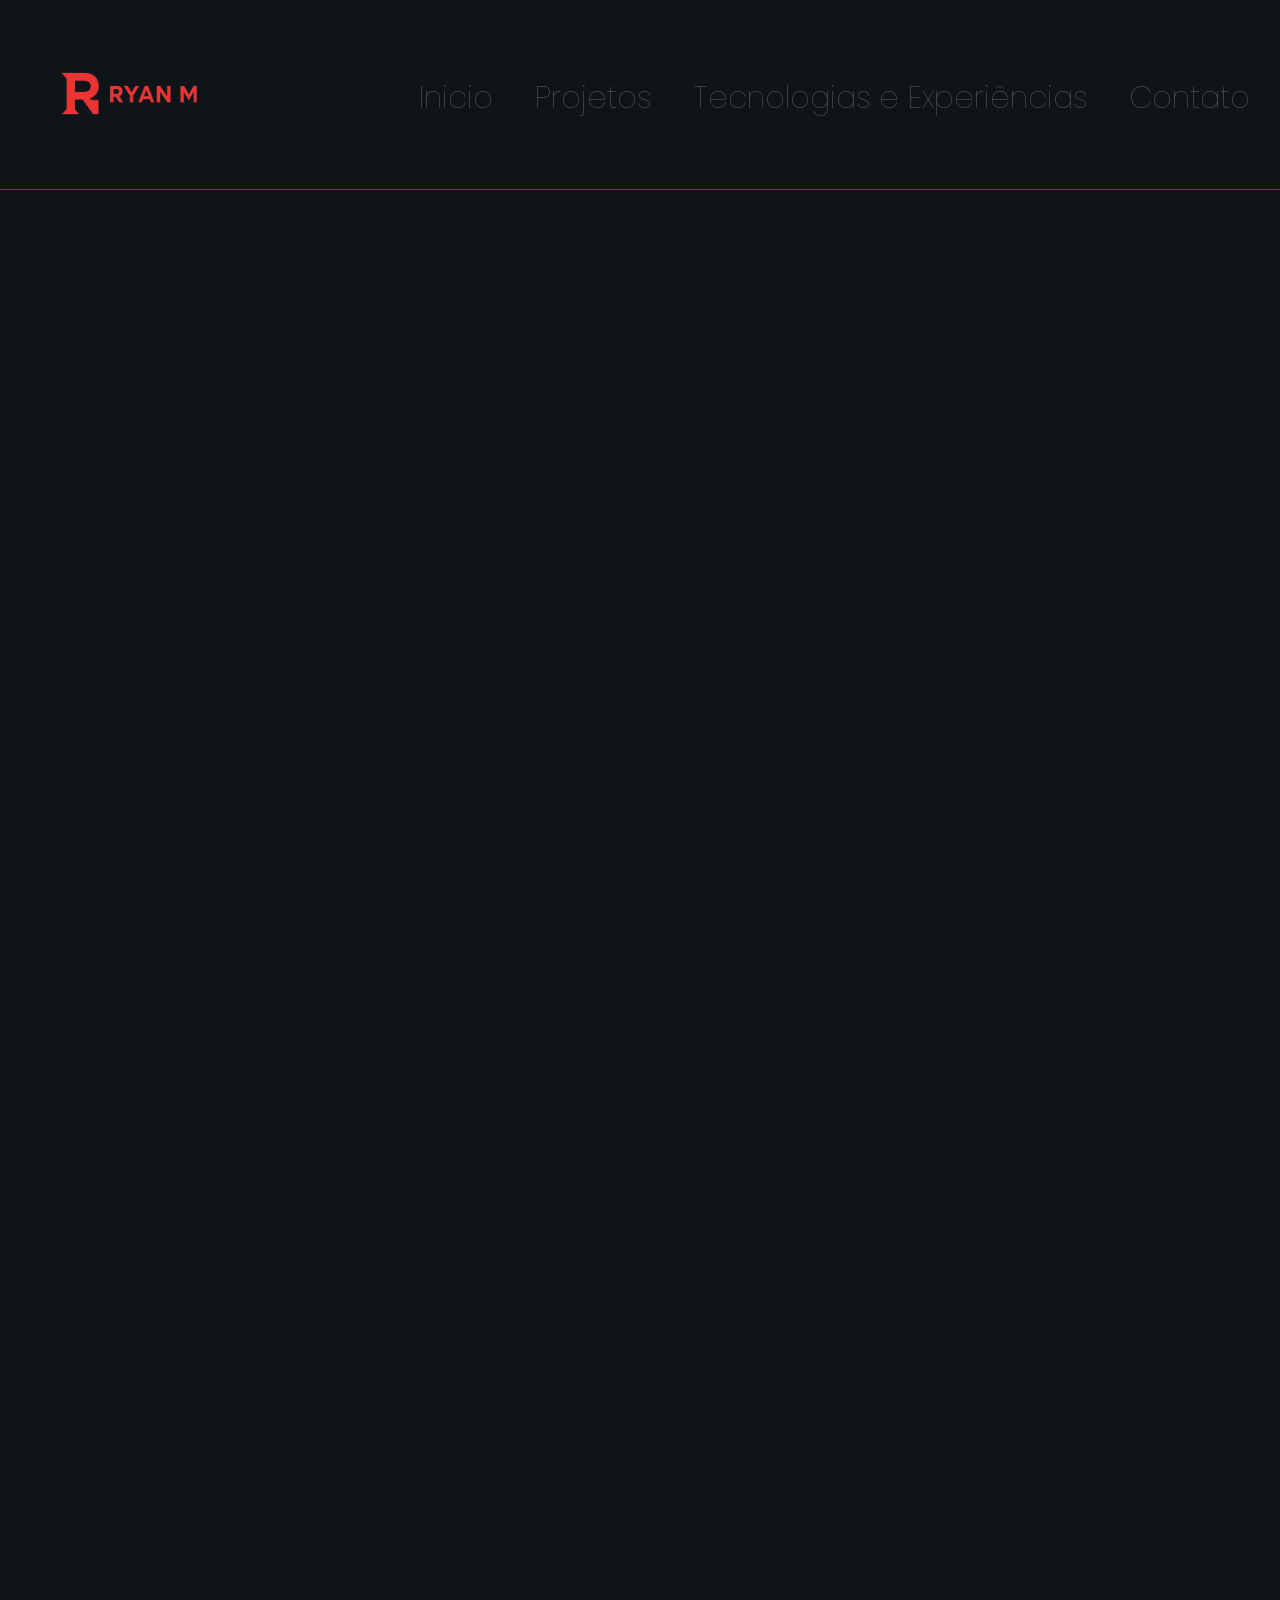
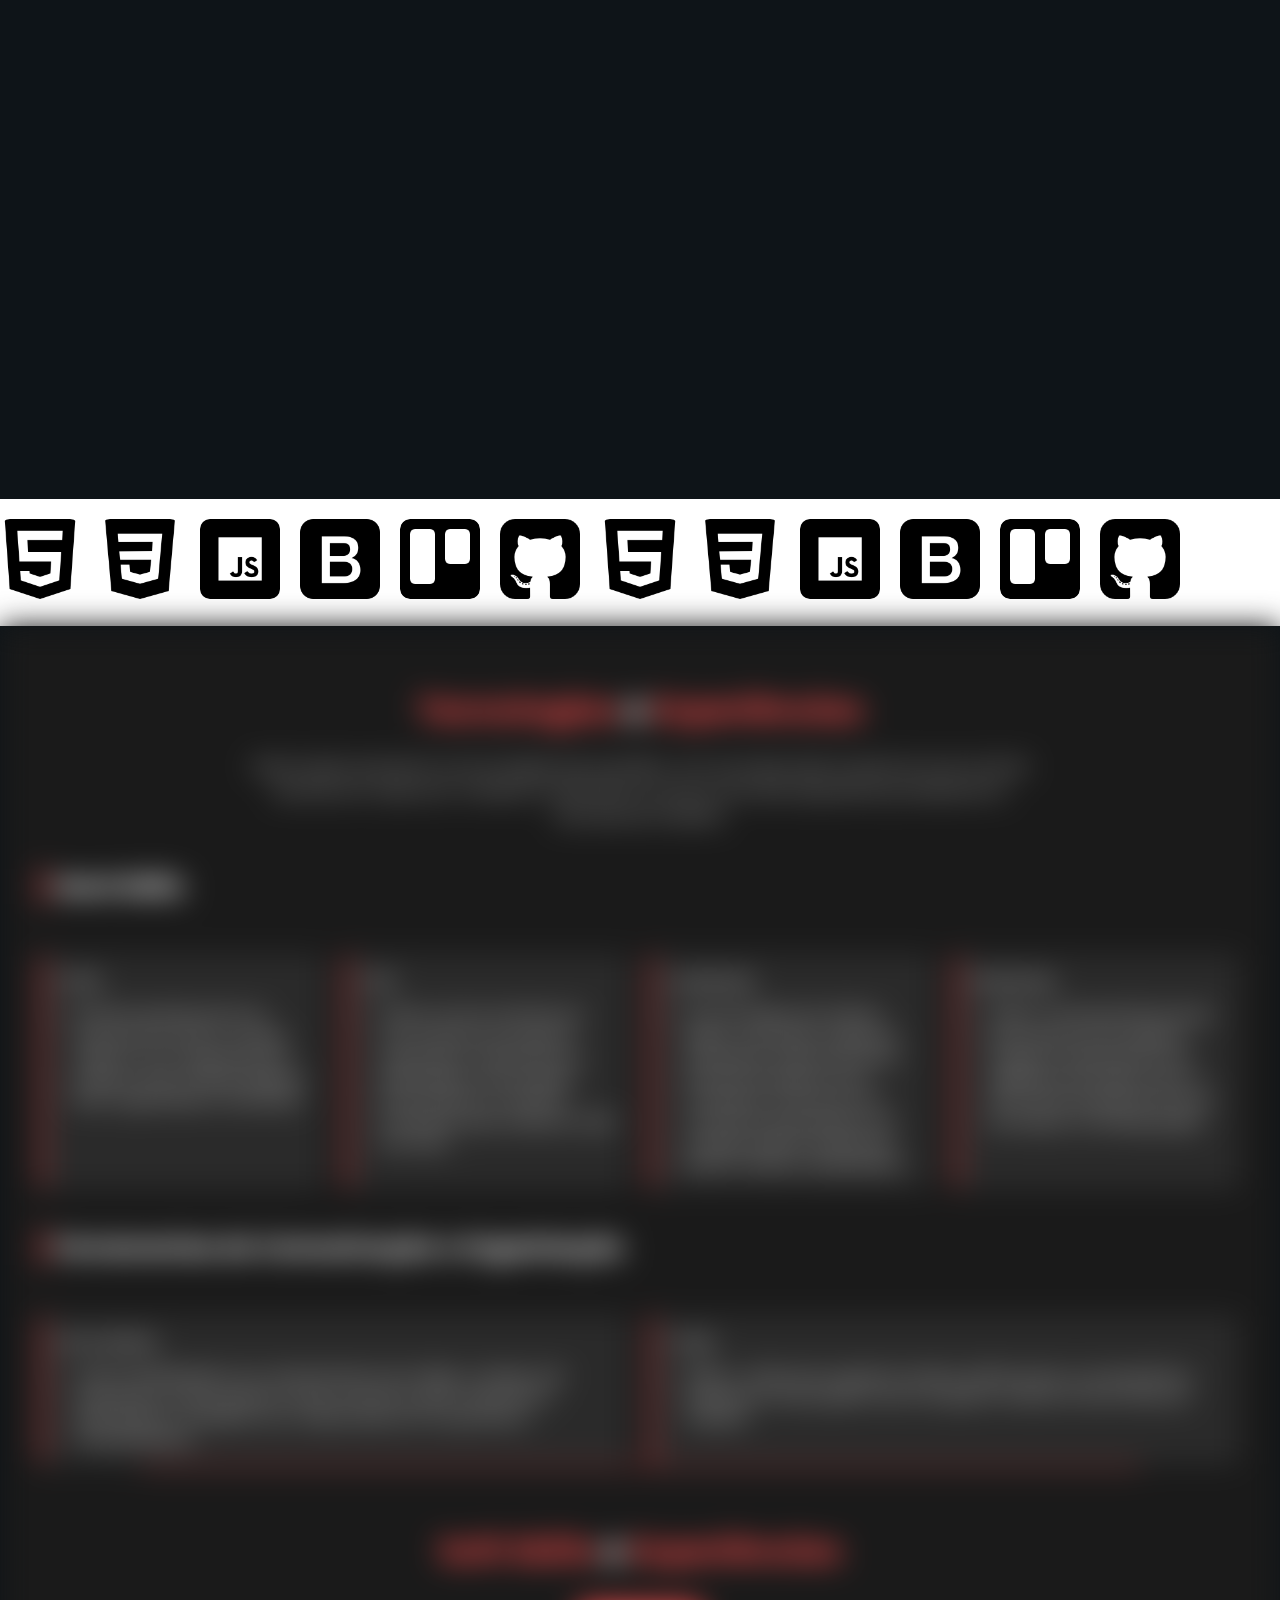
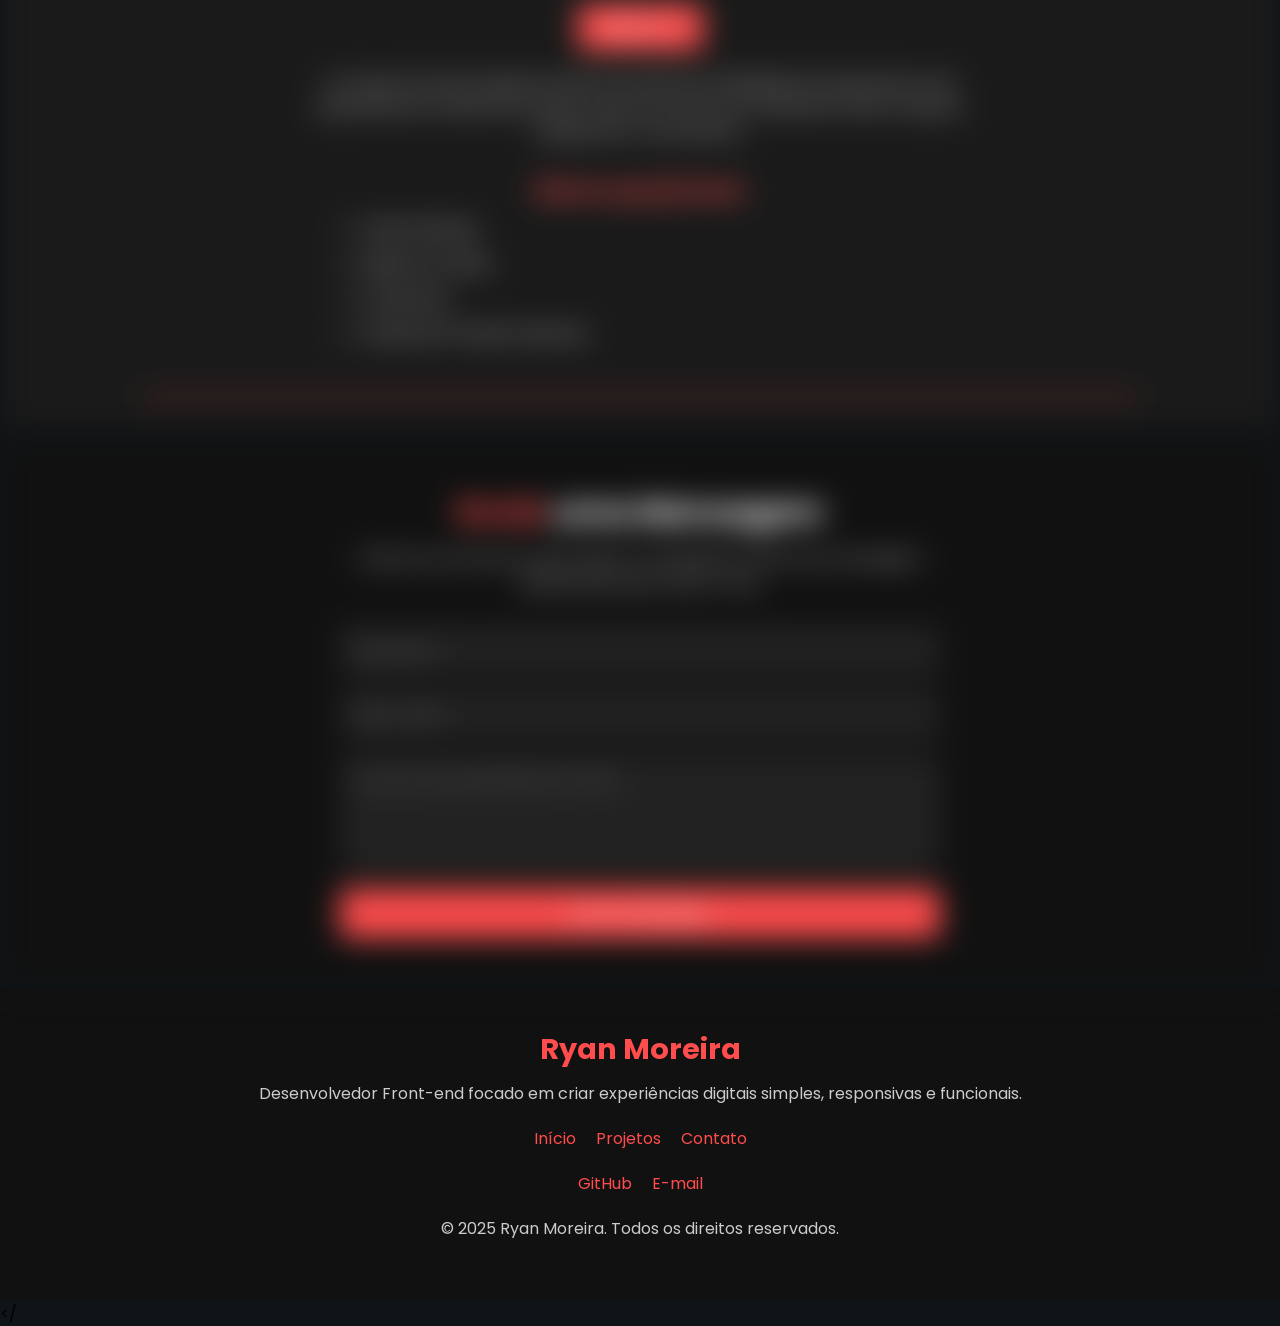
==== index.html @ b537fe2f "Portifolio-ofc" ====
<!DOCTYPE html>
<html lang="pt-br">

<head>
    <meta charset="UTF-8">
    <meta name="viewport" content="width=device-width, initial-scale=1.0">
    <link rel="shortcut icon" href="img/icone.png" type="image/x-icon">
    <title> Ryan Moreira || Meu Portifolio</title>
    <link rel="stylesheet" href="style.css">
    <link href="https://fonts.googleapis.com/css2?family=Poppins:wght@400;500;700&display=swap" rel="stylesheet">


    <script src="js/app.js" defer></script>



</head>

<body>
    <header class="header">
        <nav class="nav">
            <a href="/">
                <img src="img/logo_vermelho_dark_theme-removebg-preview.png" alt="Logo-Ryan Moreira" class="logo">
            </a>

            <button class="hamburguer"></button>


            <ul class="nav-list">
                <li>
                    <a href="#">Inicio</a>
                </li>

                <li>
                    <a href="#projetos">Projetos</a>
                </li>

                <li>
                    <a href="#tec-exp">Tecnologias e Experiências</a>
                </li>


                <li>
                    <a href="https://api.whatsapp.com/send/?phone=5511951311918&text&type=phone_number&app_absent=0&wame_ctl=1"
                        target="_blank">Contato</a>
                </li>

            </ul>
        </nav>

    </header>

    <main>
        <section class="hidden">
            <div class="conteudo-main">

                <div id="foto-minha">
                    <a href="https://github.com/ryanmoreira8">
                        <img src="img/Eu.png" alt="Uma Imagem de Ryan Moreira">
                       
                    </a>
                   
                </div>

                <div class="texto-main">
                    <h1>
                        <span>Transformando</span> ideias <br> em <span>interface</span> incríveis
                    </h1>
                    <p>
                        Olá! Sou um desenvolvedor front-end apaixonado por criar experiências digitais modernas,
                        responsivas
                        e
                        funcionais. Com atenção aos detalhes, desempenho e usabilidade, transformo conceitos em
                        interfaces
                        elegantes, utilizando tecnologias como HTML, CSS e JavaScript. Meu foco é entregar soluções
                        visuais
                        impactantes, que conectam usuários e marcas de forma intuitiva e eficiente.
                        Explore meus projetos e veja como posso dar vida às suas ideias através de um código limpo,
                        acessível e
                        com design refinado.
                    </p>
                </div>
                <!-- texto-main -->

            </div>
            <!-- conteudo-main -->
        </section>

        <section class="section-projetos hidden">





            <div class="Projetos" id="projetos">
                <h2> Projetos</h2>
                
                <div class="lad-page">
                    <div class="page-card">
                        <h3>Paginas para Visitas e E-comerce</h3>
                        <p>
                            Lorem ipsum dolor, sit amet consectetur adipisicing elit. Repellat, nam! Officia fugit
                            molestias fugiat aliquam veniam maiores beatae quis ipsum assumenda possimus quos molestiae
                            esse ducimus, voluptatum quaerat! Hic, delectus?
                        </p>
                    </div>
                    
                    <div class="projetos-page">

                        <img src="img/Em breve.png" alt="">
                        <img src="img/Em breve.png" alt="">
                        <img src="img/Em breve.png" alt="">
                    </div>
                </div>

                <div class="lad-page">
                    <div class="page-card">
                        <h3>Calculadoras</h3>
                        <p>
                            Lorem ipsum dolor, sit amet consectetur adipisicing elit. Repellat, nam! Officia fugit
                            molestias fugiat aliquam veniam maiores beatae quis ipsum assumenda possimus quos molestiae
                            esse ducimus, voluptatum quaerat! Hic, delectus?
                        </p>
                    </div>

                    <div class="projetos-page">

                        <img src="img/media-calc.PNG" alt="">
                        <img src="img/calc-gasolina.png" alt="">
                        <img src="img/calculadora.PNG" alt="">

                    </div>
                </div>
            </div>
        </section>

                <!-- Slider inifito -->
                <div class="slider">
                    <div class="slider-track">
                <div class="slide"><img src="img/html.png" alt="Slide 1"></div>
                <div class="slide"><img src="img/css.png" alt="Slide 2"></div>
                <div class="slide"><img src="img/js.png" alt="Slide 3"></div>
                
                <div class="slide"><img src="img/bootstrap.png" alt="Slide 1 clone"></div>
                <div class="slide"><img src="img/Trello.png" alt="Slide 2 clone"></div>
                <div class="slide"><img src="img/25657.png" alt="Slide 3 clone"></div>
                <!-- Clones para looping -->

                <div class="slide"><img src="img/html.png" alt="Slide 1"></div>
                <div class="slide"><img src="img/css.png" alt="Slide 2"></div>
                <div class="slide"><img src="img/js.png" alt="Slide 3"></div>

                <div class="slide"><img src="img/bootstrap.png" alt="Slide 1 clone"></div>
                <div class="slide"><img src="img/Trello.png" alt="Slide 2 clone"></div>
                <div class="slide"><img src="img/25657.png" alt="Slide 3 clone"></div>
            </div>
        </div>
        
        <!-- Slider inifito Fim-->

        <section class="tec-experiencia hidden" id="tec-exp">
            <h2><span>Tecnologias</span> e <span>Experiências</span></h2>
            <p>
                Nesta seção apresento as tecnologias que sei utilizar, com uma descrição honesta do meu nível de domínio
                em cada uma. Também compartilho um pouco da minha experiência profissional no mercado de trabalho.
            </p>

            <div class="tecnologias">
                <h3>Hard Skills</h3>

                <ul class="ul-tec">
                    <li class="ul-filha">HTML
                        <ul>
                            <li>Entendo grande parte da estrutura do HTML e consigo utilizá-lo com segurança em projetos
                                reais, criando páginas bem organizadas e funcionais.</li>
                        </ul>
                    </li>

                    <li class="ul-filha">CSS
                        <ul>
                            <li>Tenho um bom domínio de CSS, inclusive em projetos responsivos. Ainda não sou
                                especialista, mas já aplico boas práticas e continuo estudando para melhorar cada vez
                                mais.</li>
                        </ul>
                    </li>

                    <li class="ul-filha">JavaScript
                        <ul>
                            <li>Sei criar lógicas de cálculo, sliders, carrosséis e algumas animações. Ainda não tenho
                                domínio de lógicas mais complexas, mas estou em constante aprendizado e já consigo
                                resolver tarefas de baixa a média complexidade.</li>
                        </ul>
                    </li>

                    <li class="ul-filha">Bootstrap
                        <ul>
                            <li>Utilizo o framework Bootstrap para desenvolver páginas simples e responsivas com
                                agilidade. Ele facilita muito o dia a dia, principalmente para protótipos ou landing
                                pages.</li>
                        </ul>
                    </li>
                </ul>
                <h3>Ferramentas de Comunicação e Organização</h3>
                <ul class="comunicacoes">
                    <li class="ul-filha">Git & GitHub
                        <ul>
                            <li>Tenho familiaridade com versionamento de código. Consigo criar repositórios, clonar
                                projetos, fazer commits e push. Ainda estou aprendendo a trabalhar com colaboradores em
                                repositórios compartilhados.</li>
                        </ul>
                    </li>

                    <li class="ul-filha">Trello
                        <ul>
                            <li>Utilizo o Trello para organizar tarefas, definir prazos e acompanhar o andamento dos
                                projetos. Isso me ajuda a manter um bom fluxo de trabalho.</li>
                        </ul>
                    </li>
                </ul>
            </div>



            <div class="experiencia">
                <h2><span>Soft Skills</span> e <span>Experiências</span></h2>

                <a href="2025.01_CV_Ryan_Moreira de Araujo da Silva.doc 1.pdf" target="_blank">
                    <button>Baixar CV</button>
                </a>

                <p>
                    Ao longo da minha trajetória, desenvolvi diversas habilidades interpessoais e tive experiências em
                    diferentes áreas, o que me tornou um profissional mais completo, adaptável e comunicativo.
                </p>

                <h3>Ramos que já atuei:</h3>
                <ul>
                    <li>Telemarketing</li>
                    <li>Edição de Vídeos</li>
                    <li>Carpintaria</li>
                    <li>Vendas de Produtos Naturais</li>
                </ul>
            </div>

        </section>

        <section class="contato hidden">
            <h2><span>Envie</span> uma Mensagem</h2>
            <p>Gostou do meu site ou quer deixar um feedback? Envie uma mensagem diretamente para meu e-mail.</p>

            <form action="https://formsubmit.co/r44764763@gmail.com" method="POST" class="formulario">
                <input type="text" name="name" placeholder="Seu nome" required>
                <input type="email" name="email" placeholder="Seu e-mail" required>
                <textarea name="message" placeholder="Como foi sua experiência no site?" required></textarea>

                <!-- Proteção antispam -->
                <input type="hidden" name="_captcha" value="false">
                <input type="hidden" name="_subject" value="Nova mensagem do site portfólio!">
                <input type="hidden" name="_next" value="http://127.0.0.1:5500/obrigado.html">

                <button type="submit">Enviar Mensagem</button>
            </form>
        </section>







    </main>

    <footer>
        <footer class="rodape">
  <div class="footer-container">
    <h3>Ryan Moreira</h3>
    <p>Desenvolvedor Front-end focado em criar experiências digitais simples, responsivas e funcionais.</p>

    <div class="footer-links">
      <a href="#">Início</a>
      <a href="#projetos">Projetos</a>
      <a href="#contato">Contato</a>
    </div>

    <div class="footer-social">
      <a href="https://github.com/ryanmoreira8" target="_blank">GitHub</a>
    
      <a href="mailto:r44764763@gmail.com">E-mail</a>
    </div>

    <p class="footer-copy">&copy; 2025 Ryan Moreira. Todos os direitos reservados.</p>
  </div>
</footer>

    </footer>

</
---- style.css ----
* {
    margin: 0;
    padding: 0;
    box-sizing: border-box;
    font-family: 'Poppins', sans-serif;

}

:root {
    
    
--linear-gradient: linear-gradient(190deg, #F72121, #DD0808, #AC0606, #7B0404);
  --color1: #7B0404; /* Verde escuro */
  --color2: #AC0606; /* Verde água */
  --color3: #DD0808; /* Verde claro */
  --color4: #ffe8b3; /* Amarelo claro */
  --color5: #f72121a8; /* Vermelho forte */
}


#logo {
    width: 150px;
}

body {
    background-color: #0E1418;
    height: 100vh;

}

.interface {
    max-width: 1200px;
    margin: 0 auto;
}

/*Estilo cabeçalho */
/* header {
    padding: 40px 4%;
    
}

header>.interface {
    display: flex;
    align-items: center;
    justify-content: space-between;
    flex-wrap: nowrap;
}

header a {
    color: #5c5c5c;
    text-decoration: none;
    display: inline-block;
    transition: .2s;
}

header a:hover {
    color: #fff;
    transform: scale(1.05);

}

header nav ul {
    list-style-type: none;
}

header nav ul li {
    display: inline-block;
    padding: 0 40px;
    }

header .btn-contato button {

    padding: 10px 40px;
    font-size: 18px;
    font-weight: 600;
    color: #0E1418;
    border: 0;
    border-radius: 30px;
    background-color: #EC3433;
    cursor: pointer;
}

header .btn-contato button:hover {
    box-shadow: 0px 0px 8px #FF1E56;
} */

.header{
    background: transparent;
    padding-inline: 10px;
    padding-bottom: 60px;
    /* background: center/ cover no-repeat url(ori-header-background.png); */
    border-bottom: 1px solid red ;
 
  
    width: 100%;
    height: 190px;
    margin-bottom: 50px;
   
    z-index: 100;
}

.nav{
    
    max-width: 100%;
    height: auto;
    margin-inline: 20px;
    
    display: flex;
    justify-content: space-between;
    align-items: center;
}

.logo{
    width: 190px;
   align-items: center;
  
    
}

.nav-list{
    display: flex;
    list-style: none;
    align-items: center;
    gap: 42px;
    
   
}

.nav-list a{
    display: flex;

    text-decoration: none;
    
    font-size: 30px;
  color: #5c5c5c;
    padding-block: 5px;
    text-align: center;
   
    transition: 0.5s ease-out;
      font-weight: 100;
}

.nav-list a:hover{

      color: #fff;
    transform: scale(1.05);
    border-bottom: #ccc 3px solid;
    font-size: 28px;
    transition: 0.5s ease-out;
}



.hamburguer{
    display: none;
    border: none;
    background: none;
    border-top: 5px solid #fff;
    cursor: pointer;
    margin-bottom: 20px;
}

.hamburguer::before,
.hamburguer::after{
    content: " ";
    display: block;
    width: 30px;
    height: 3px;
    background-color: #fff;
    margin-top: 6px;
    position: relative;
    transition: 0.3s;
}



@media (max-width: 850px) {
    .hamburguer{
        display: block;
        z-index: 2;
    }

    .nav-list{
        position: fixed;
        top: 0;
        left: 0;
        width: 100vw;
        height: 100vh;
         background: rgba(128, 128, 128, 0.909);
        padding-block:70px;
        margin: 0 auto;
        clip-path: circle(100px at 90% -100%);
        transition: 1s ease-out;

        z-index: 1;
        flex-direction: column;
        justify-content: start;
    
        align-items: center;
        
        pointer-events: none;
    }

    .nav-list a{
        color:#7B0404;
        border-bottom: 2px solid #DD0808;
        font-size: 28px;
        
        
        
    }
    
    .nav-list a:hover{
        color: #F72121;
        font-size: 32px;
        
        border-bottom: 2px solid #f8dcdc;
        
         padding: 15px;
         transition: 0.5s ease-out;
    }

    .nav-list li:nth-child(1){
transition: 0.5s 0.2;
    }

    .nav-list li:nth-child(2){
transition: 0.5s 0.4;
    }

    .nav-list li:nth-child(3){
transition: 0.5s 0.6;
    }

    .nav-list li:nth-child(4){
transition: 0.5s 0.8;        
    }

    .nav.active .nav-list{
        clip-path: circle(1500px at 90% -15%);
        pointer-events: all;
    }

    .nav.active .nav-list a{
      opacity: 1;
    }

    .nav.active .hamburguer {
        position: fixed;
        top: 26px;
        right: 16px;
        border-top-color: transparent;

    }

    .nav.active .hamburguer::before{
        transform: rotate(135deg);
        
    }
    .nav.active .hamburguer::after{
        transform: rotate(-135deg);
        top: -7px; 
          
    }

}

.conteudo-main {
    display: flex;
    flex-direction: row;
    flex-wrap: wrap; /* Permite quebra em telas pequenas */
    justify-content: center;
    align-items: center;
    margin-top: 60px;
    width: 100%;
    border-bottom: 3px solid var(--linear-gradient);
}

span {
    color: #F72121;
}

.conteudo-main img {
    width: 100%;
    max-width: 600px;
    height: auto;
}

#foto-minha {
    width: 100%;
    max-width: 600px;
    display: flex;
    justify-content: center;
    padding: 20px;

}

.conteudo-main .texto-main {
    margin-right: 20px;
    padding-left: 25px;
    padding-bottom: 30px;
    color: antiquewhite;
    text-align: center;
    max-width: 600px;
}

.texto-main > h1 {
    font-weight: 600;
    font-size: 50px;
}

/* RESPONSIVIDADE */
@media (max-width: 768px) {
    .conteudo-main {
        flex-direction: column;
        padding: 20px;

    }

    .texto-main > h1 {
        font-size: 32px;

    }

    .conteudo-main .texto-main {
        margin: 0;
        padding: 15px;
    }

    #foto-minha img {
        width: 90%;
        max-width: 450px;
        margin-left: 20px;
    }

}

@media (max-width: 1120px){
    .projetos-page {
        flex-wrap: wrap;
    }
    


}

.section-projetos{
    margin-block: 50px;
    background-color: #5c5c5c;
}
.section-projetos{
   h2{
    display: inline-block;
    color: #AC0606;
     background-color: #f9f9f9;
    font-size: 2.8rem;
    margin-bottom: 0px;
    margin-left: 0px;
    height: 100%;
    padding: 20px;
    border-top-right-radius: 12px;
    border-top-left-radius: 12px;
    border: none;
   }
}



.Projetos {
  padding: 40px 20px;
  max-width: 1200px;
  margin: auto;
  
}


.Projetos h3 {
  font-size: 1.8rem;
  margin-bottom: 10px;

  color: #DD0808;
}

.lad-page {
  background-color: #f9f9f9;
  padding: 65px;
  border-top-right-radius: 12px;
  border-bottom-right-radius: 12px;
  border-bottom-left-radius: 12px;
  box-shadow: 0 4px 10px rgba(0, 0, 0, 0.1);
  margin-bottom: 40px;
}

.page-card {
  margin-bottom: 20px;
}

.page-card p {
  color: #444;
  line-height: 1.6;
}

.projetos-page {
  display: flex;
  gap: 40px;

  justify-content: center;
}

.projetos-page img
 {
  width: 320px;
  max-width: 100%;
  height: auto;
  border-radius: 10px;
  border: 2px solid #7B0404;
  box-shadow: 0 2px 8px rgba(0, 0, 0, 0.2);
  transition: transform 0.3s ease;
}

.projetos-page img:hover,
.calculadoras img:hover {
  transform: scale(1.05);
}

.calculadoras {
  display: flex;
  gap: 20px;
  flex-wrap: wrap;
  justify-content: center;
  background-color: #f9f9f9;
  padding: 25px;
  border-radius: 12px;
  box-shadow: 0 4px 10px rgba(0, 0, 0, 0.1);
  margin-bottom: 40px;
  gap: 50px;
}

.hidden{
    opacity:0;
    filter:blur(15px);
    transition: all 1.5s;
    transform: translateX(-100%);
 
}
.show{
    opacity:1;
   
filter:blur(0);
transition: all 1.5s;
    transform: translateX(0);

}



.slider {
  width: 100%;
  overflow: hidden;
  padding: 20px 0;
  background-color: #fff;
}

.slider-track {
  display: flex;
  width: calc(100% * 12); /* 3 reais + 3 clones */
  animation: scroll 8s linear infinite;
}

.slide {
  width: 80px;
  flex-shrink: 0;
  margin-right: 20px;
}

.slide img {
  width: 100%;
  border-radius: 10px;
}

/* Animação infinita suave */
@keyframes scroll {
  0%   { transform: translateX(+13%); }
  100% { transform: translateX(-14%); }
}

/* Responsividade */
@media (max-width: 768px) {
  .slider-track {
    animation: scroll 5s linear infinite;
  }

  .slide {
    width: 40px;
  }

  @keyframes scroll {
  0%   { transform: translateX(+16%); }
  100% { transform: translateX(-15%); }
}

}

.tec-experiencia{
    color: #f9f9f9;
    
    h2{
       text-align: start;
       margin: 20px;
    }
    
    p{

    margin: 20px;
        
       text-align: start;
       

   }
}

.tec-experiencia {
  padding: 40px 40px;
  background-color: #1a1a1a;
  color: #fff;
  font-family: 'Segoe UI', sans-serif;
  max-width: 100%;
  margin: 0;
}

.tec-experiencia h2 {
  font-size: 2rem;
  margin-bottom: 10px;
  text-align: center;
}

.tec-experiencia h2 span {
  color: #ff4c4c; /* vermelho personalizado */
}

.tec-experiencia p {
  font-size: 1rem;
  text-align: center;
  margin-bottom: 40px;
  color: #ccc;
  max-width: 800px;
  margin-left: auto;
  margin-right: auto;
}

.tecnologias {
  display: flex;
  flex-direction: column;
  gap: 40px;
}

.tecnologias h3 {
  font-size: 1.5rem;
  border-left: 5px solid #ff4c4c;
  padding-left: 10px;
  margin-bottom: 10px;
}

.ul-tec, .comunicacoes {
  list-style: none;
  padding-left: 0;
  display: grid;
  grid-template-columns: repeat(auto-fit, minmax(250px, 1fr));
  gap: 20px;
}

.ul-filha {
  background-color: #2a2a2a;
  border-radius: 8px;
  padding: 15px;
  transition: transform 0.3s ease;
  border-left: 4px solid #ff4c4c;
}

.ul-filha:hover {
  transform: scale(1.02);
  background-color: #333;
}

.ul-filha > ul {
  margin-top: 10px;
  padding-left: 15px;
}

.ul-filha > ul li {
  font-size: 0.95rem;
  color: #ddd;
  line-height: 1.4;
}

/* Responsivo */
@media (max-width: 768px) {
  .tec-experiencia {
    padding: 30px 15px;
  }

  .tec-experiencia h2 {
    font-size: 1.6rem;
  }

  .tecnologias h3 {
    font-size: 1.3rem;
  }
}

.experiencia {
  background-color: #1a1a1a;
  color: #fff;
  padding: 40px 20px;
  font-family: 'Segoe UI', sans-serif;
  border-top: 2px solid #ff4c4c;
  border-bottom: 2px solid #ff4c4c;
  max-width: 1000px;
  margin: auto;
  text-align: center;
}

.experiencia h2 {
  font-size: 2rem;
  margin-bottom: 10px;
}

.experiencia h2 span {
  color: #ff4c4c;
}

.experiencia button {
  background-color: #ff4c4c;
  color: #fff;
  border: none;
  padding: 10px 25px;
  font-size: 1rem;
  border-radius: 5px;
  cursor: pointer;
  margin: 20px 0;
  transition: background 0.3s ease;
}

.experiencia button:hover {
  background-color: #cc0000;
}

.experiencia p {
  font-size: 1rem;
  color: #ccc;
  max-width: 700px;
  margin: 0 auto 20px;
}

.experiencia h3 {
  font-size: 1.3rem;
  margin-top: 30px;
  color: #ff4c4c;
}

.experiencia ul {
  list-style-type: disc;
  padding-left: 20px;
  text-align: left;
  max-width: 600px;
  margin: 10px auto;
}

.experiencia li {
  margin: 10px 0;
  font-size: 1rem;
  color: #ddd;
}

/* Responsividade */
@media (max-width: 768px) {
  .experiencia h2 {
    font-size: 1.6rem;
  }

  .experiencia p, .experiencia li {
    font-size: 0.95rem;
  }

  .experiencia button {
    padding: 8px 18px;
    font-size: 0.95rem;
  }
}


.contato {
  background-color: #111;
  color: #fff;
  padding: 50px 20px;
  text-align: center;
}

.contato h2 {
  font-size: 2rem;
  margin-bottom: 10px;
}

.contato h2 span {
  color: #ff4c4c;
}

.contato p {
  max-width: 600px;
  margin: 0 auto 30px;
  font-size: 1rem;
  color: #ccc;
}

.formulario {
  max-width: 600px;
  margin: 0 auto;
  display: flex;
  flex-direction: column;
  gap: 15px;
}

.formulario input,
.formulario textarea {
  padding: 12px 15px;
  border: none;
  border-radius: 5px;
  font-size: 1rem;
  background-color: #222;
  color: #fff;
  resize: none;
}

.formulario textarea {
  min-height: 120px;
}

.formulario button {
  padding: 12px;
  background-color: #ff4c4c;
  border: none;
  border-radius: 5px;
  font-size: 1rem;
  color: #fff;
  cursor: pointer;
  transition: background 0.3s ease;
}

.formulario button:hover {
  background-color: #cc0000;
}

/* Responsivo */
@media (max-width: 768px) {
  .contato h2 {
    font-size: 1.5rem;
  }

  .formulario input,
  .formulario textarea {
    font-size: 0.95rem;
  }

  .formulario button {
    font-size: 0.95rem;
  }
}

.rodape {
  background-color: #111;
  color: #fff;
  padding: 40px 20px;
  text-align: center;
}

.footer-container {
  max-width: 900px;
  margin: 0 auto;
}

.rodape h3 {
  font-size: 1.8rem;
  color: #ff4c4c;
  margin-bottom: 10px;
}

.rodape p {
  color: #ccc;
  font-size: 1rem;
  margin-bottom: 20px;
}

.footer-links,
.footer-social {
  display: flex;
  justify-content: center;
  gap: 20px;
  flex-wrap: wrap;
  margin-bottom: 20px;
}

.footer-links a,
.footer-social a {
  color: #ff4c4c;
  text-decoration: none;
  transition: color 0.3s ease;
}

.footer-links a:hover,
.footer-social a:hover {
  color: #fff;
  text-decoration: underline;
}

.footer-copy {
  font-size: 0.9rem;
  color: #666;
}
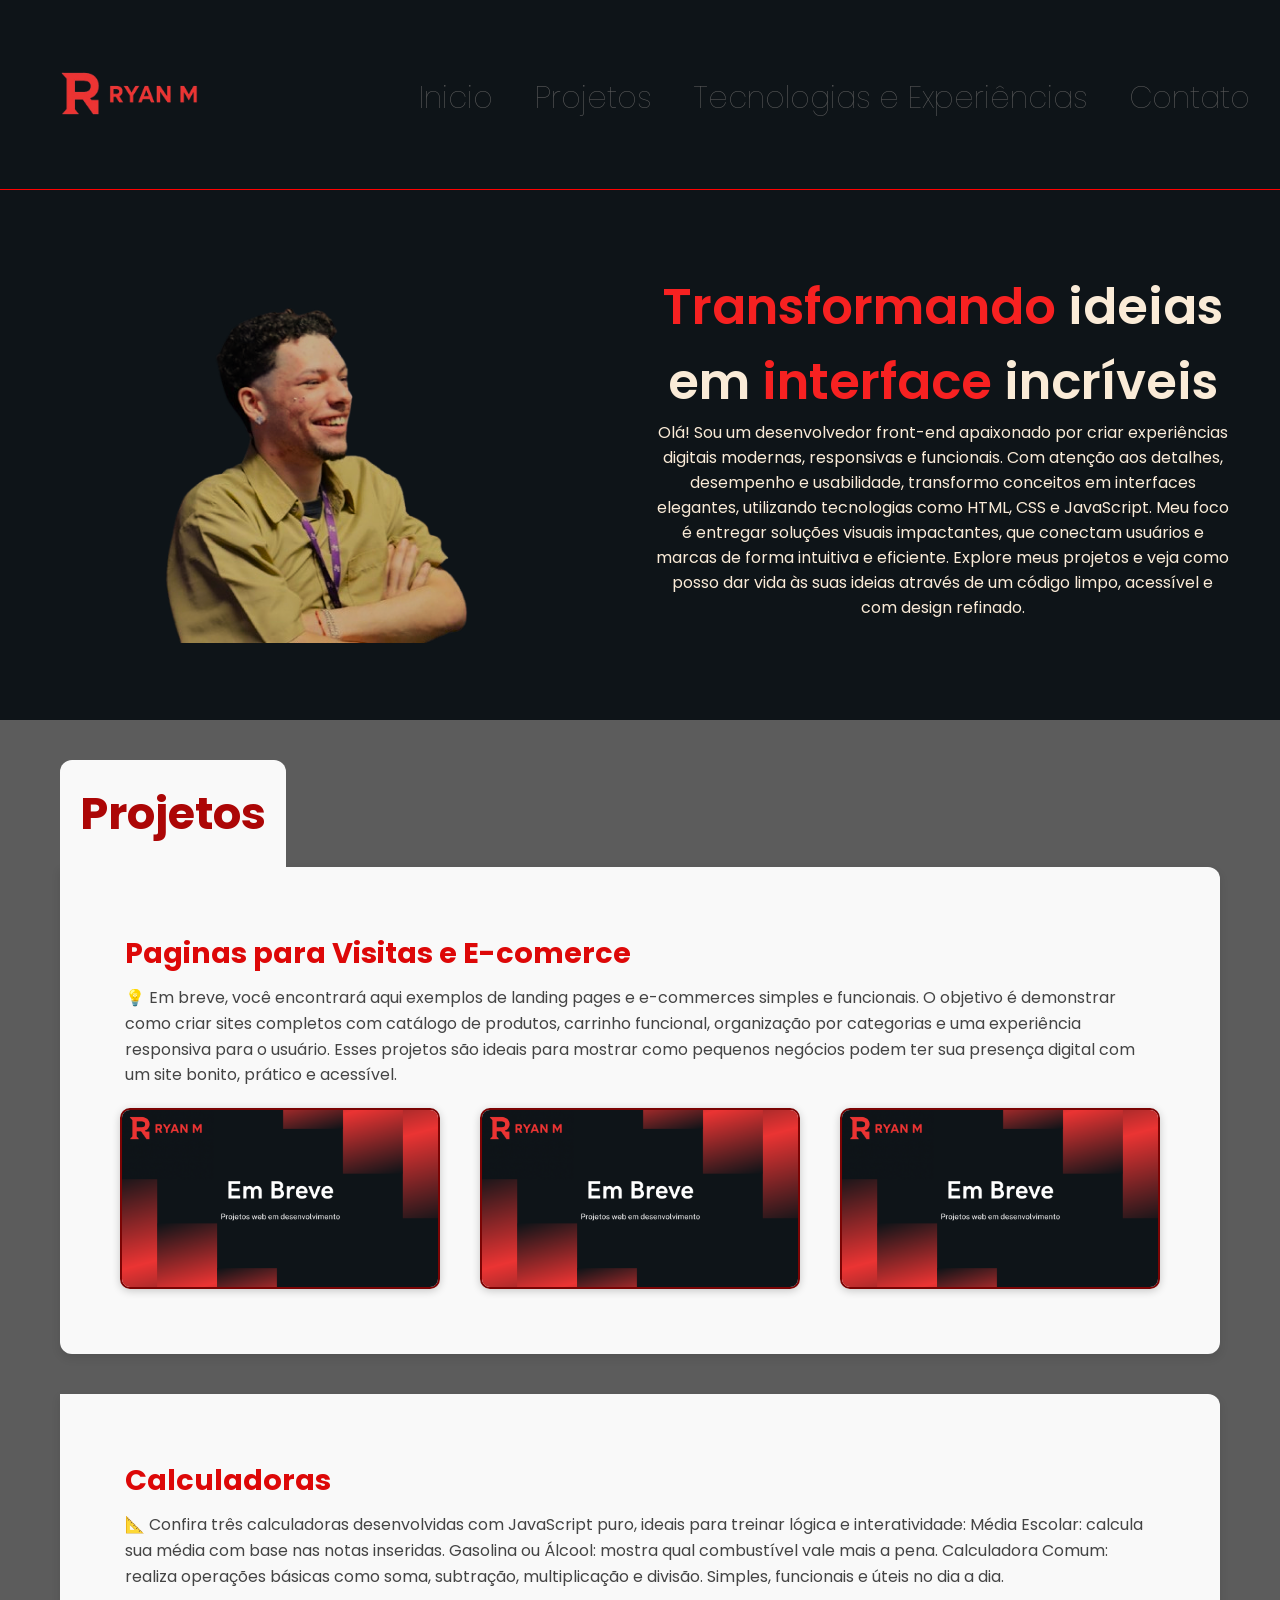
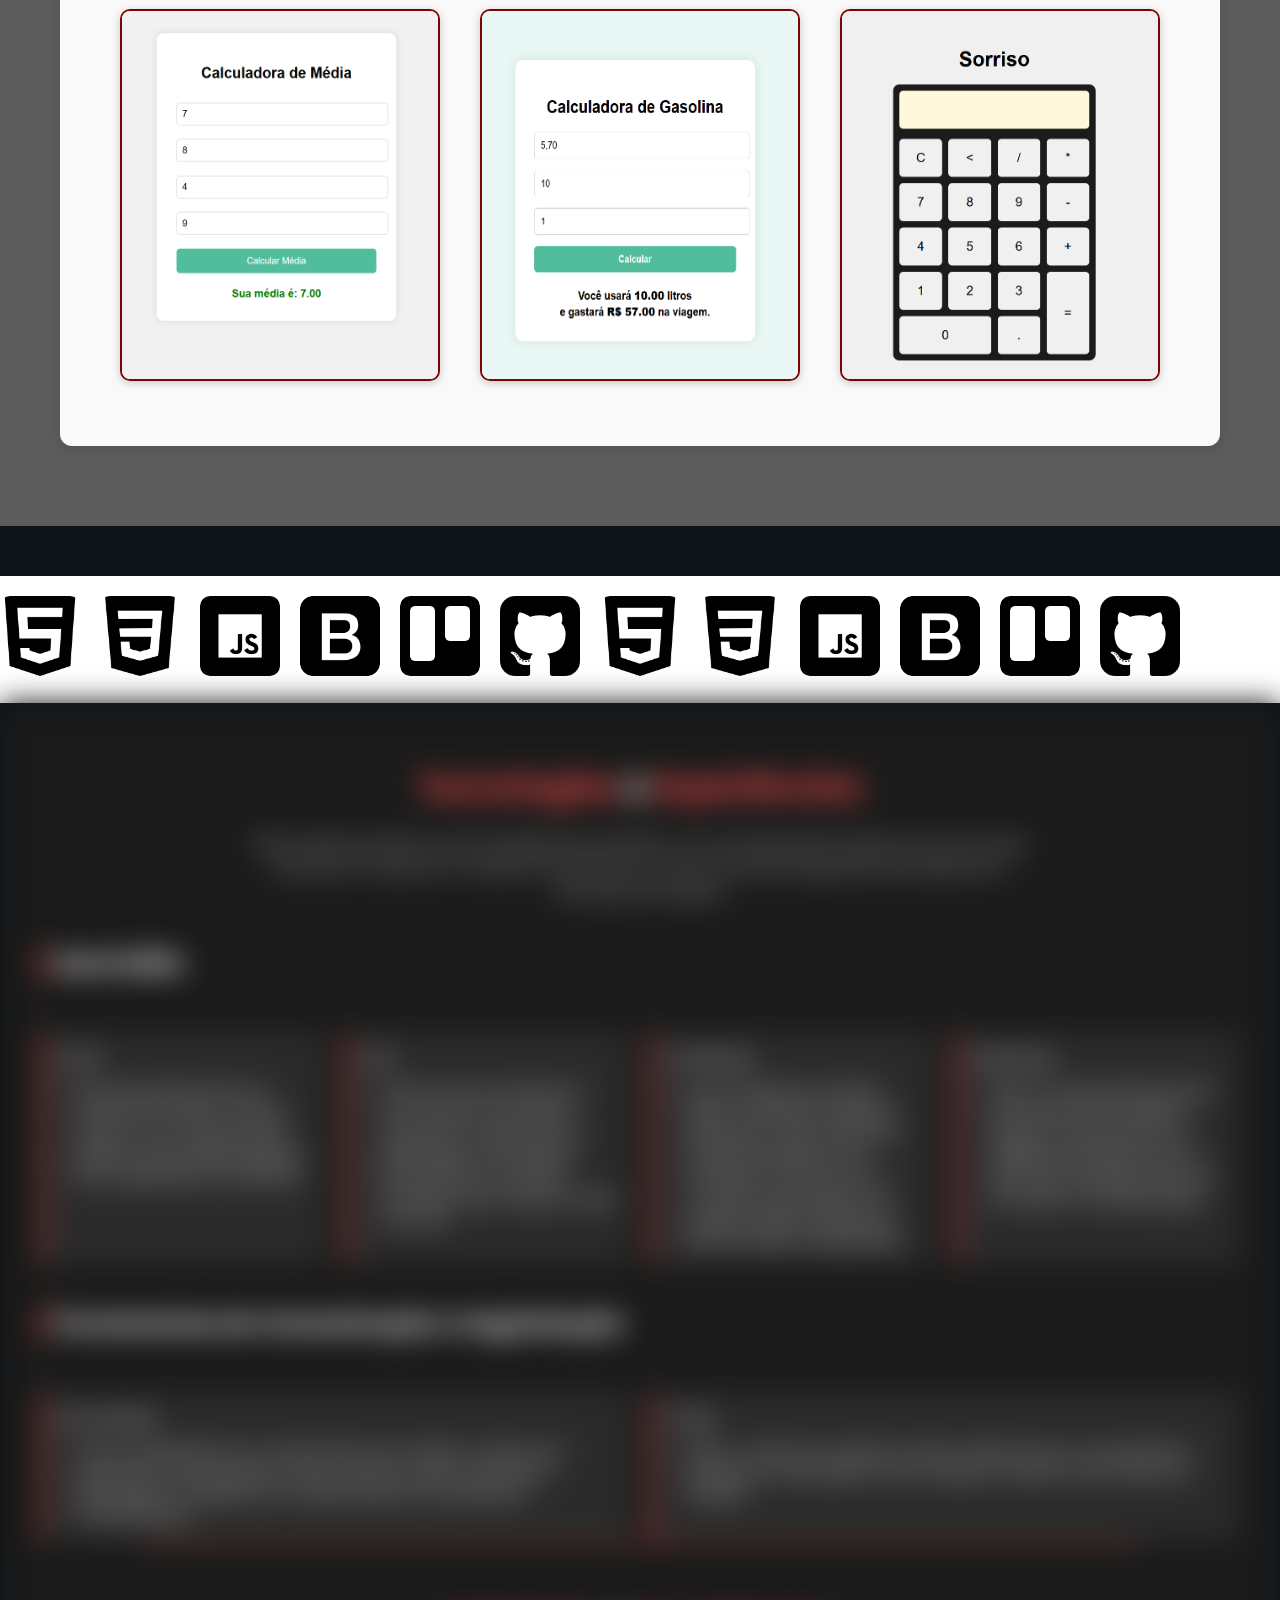
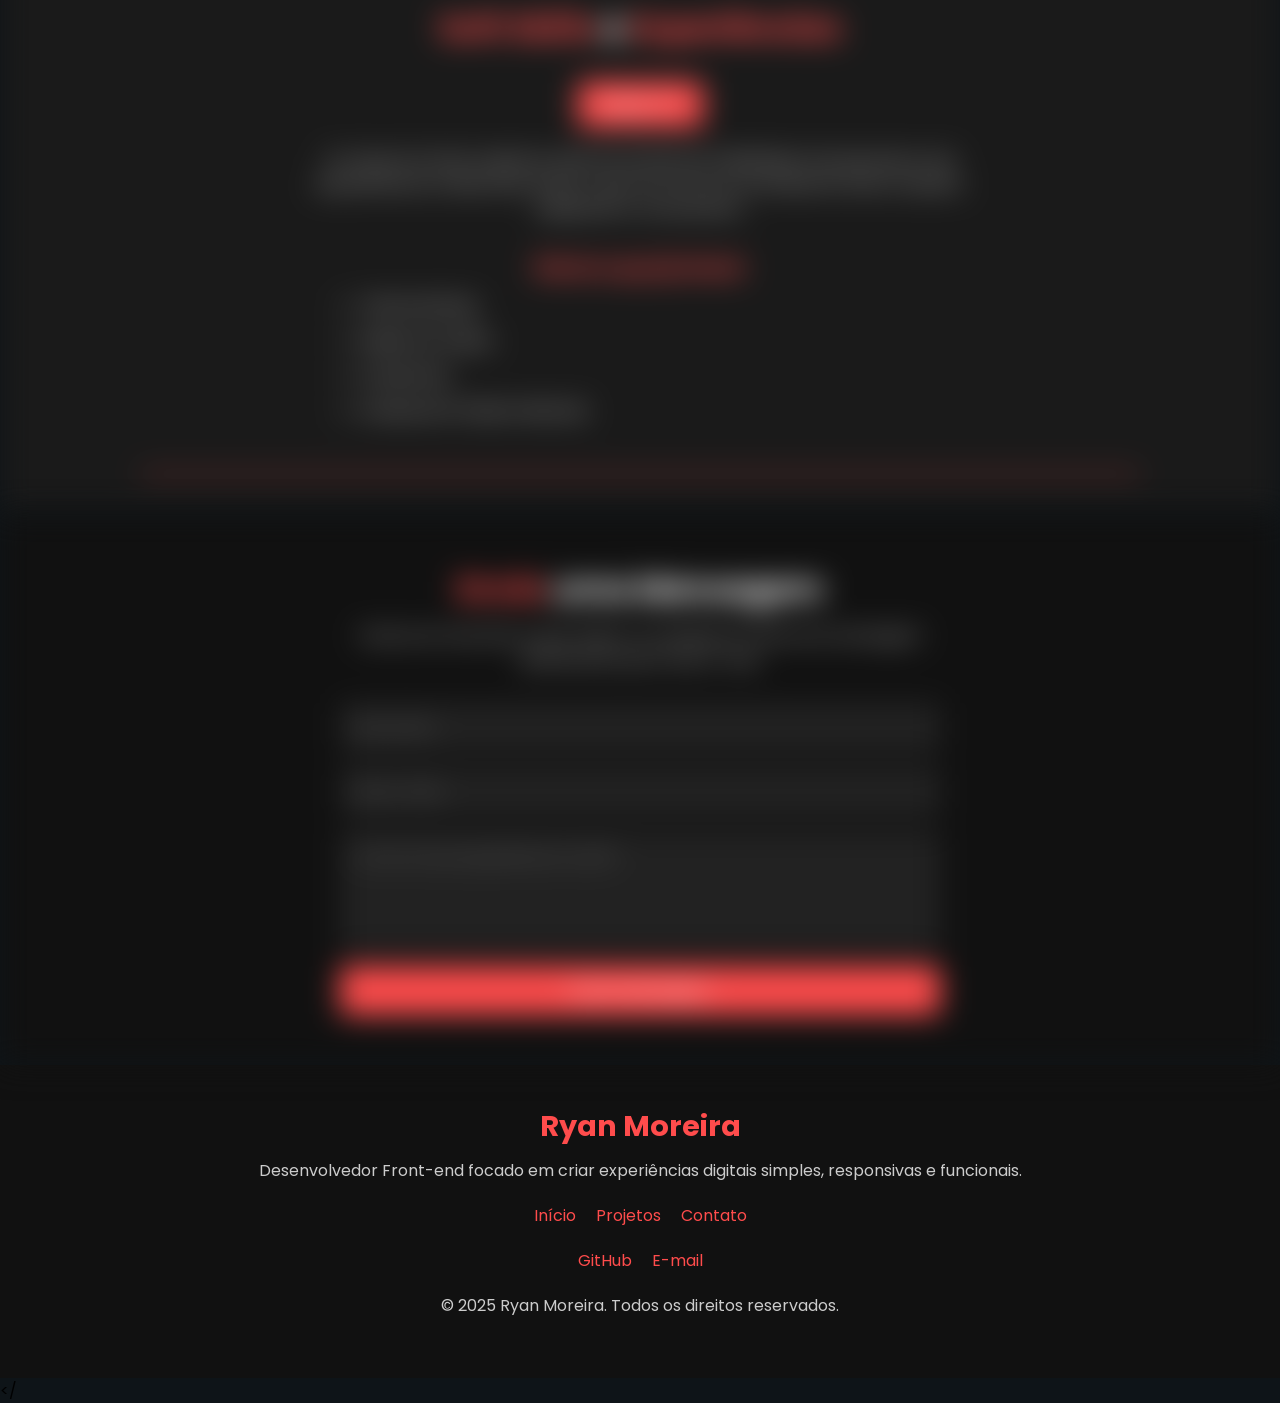
==== commit 6015a7d0: "Ajeitando pagina de obrigado pela mensagem" ====
--- a/index.html
+++ b/index.html
@@ -99,9 +99,11 @@
                     <div class="page-card">
                         <h3>Paginas para Visitas e E-comerce</h3>
                         <p>
-                            Lorem ipsum dolor, sit amet consectetur adipisicing elit. Repellat, nam! Officia fugit
-                            molestias fugiat aliquam veniam maiores beatae quis ipsum assumenda possimus quos molestiae
-                            esse ducimus, voluptatum quaerat! Hic, delectus?
+                           💡 Em breve, você encontrará aqui exemplos de landing pages e e-commerces simples e funcionais.
+
+O objetivo é demonstrar como criar sites completos com catálogo de produtos, carrinho funcional, organização por categorias e uma experiência responsiva para o usuário.
+
+Esses projetos são ideais para mostrar como pequenos negócios podem ter sua presença digital com um site bonito, prático e acessível.
                         </p>
                     </div>
                     
@@ -117,9 +119,15 @@
                     <div class="page-card">
                         <h3>Calculadoras</h3>
                         <p>
-                            Lorem ipsum dolor, sit amet consectetur adipisicing elit. Repellat, nam! Officia fugit
-                            molestias fugiat aliquam veniam maiores beatae quis ipsum assumenda possimus quos molestiae
-                            esse ducimus, voluptatum quaerat! Hic, delectus?
+                           📐 Confira três calculadoras desenvolvidas com JavaScript puro, ideais para treinar lógica e interatividade:
+
+                           
+                           Média Escolar: calcula sua média com base nas notas inseridas.
+                           Gasolina ou Álcool: mostra qual combustível vale mais a pena.
+                           Calculadora Comum: realiza operações básicas como soma, subtração, multiplicação e divisão.
+                           Simples, funcionais e úteis no dia a dia.
+
+                           
                         </p>
                     </div>
 
@@ -256,7 +264,7 @@
                 <!-- Proteção antispam -->
                 <input type="hidden" name="_captcha" value="false">
                 <input type="hidden" name="_subject" value="Nova mensagem do site portfólio!">
-                <input type="hidden" name="_next" value="http://127.0.0.1:5500/obrigado.html">
+                <input type="hidden" name="_next" value="https://ryanmoreira8.github.io/html/obrigado.html/">
 
                 <button type="submit">Enviar Mensagem</button>
             </form>
